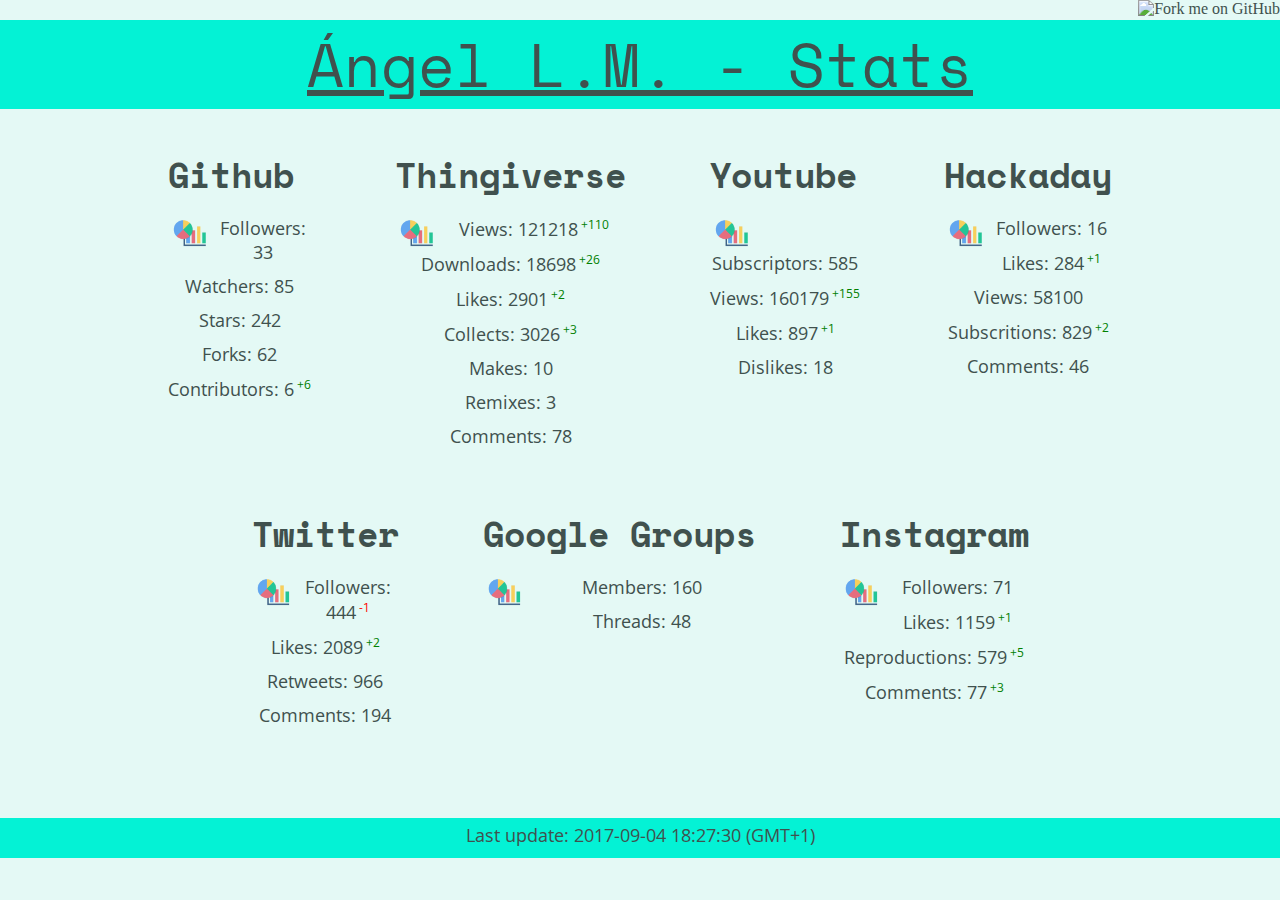
==== index.html @ 2581a7d5 "Automatic commit date +%Y-%m-%d_%H:%M:%S)" ====
<!doctype html>
<html lang="en">
<head>
  <title>Ángel L.M. - Stats</title>
  <link rel="stylesheet" type="text/css" href="css/style.css">
  <meta charset="utf-8">
</head>
<body>

<a href="https://github.com/AngelLM/StatsWebsite"><img style="position: absolute; top: 0; right: 0; border: 0;" src="https://camo.githubusercontent.com/38ef81f8aca64bb9a64448d0d70f1308ef5341ab/68747470733a2f2f73332e616d617a6f6e6177732e636f6d2f6769746875622f726962626f6e732f666f726b6d655f72696768745f6461726b626c75655f3132313632312e706e67" alt="Fork me on GitHub" data-canonical-src="https://s3.amazonaws.com/github/ribbons/forkme_right_darkblue_121621.png"></a>
<div class="wrapper">
<p id = "title">Ángel L.M. - Stats</p>
    <div id="column_container">
        <div id="GithubSection" class="StatSection">
          <div class="header">
            <h1>Github</h1>
            <a href="githubChart.html"><img src="doc/chart-icon.png" height="35px" style="float:left"></img></a>
          </div>
          <p id="GHfollowers" class="counter">Followers: 33 </p>
          <p id="GHwatchers" class="counter">Watchers: 85 </p>
          <p id="GHStars" class="counter">Stars: 242 </p>
          <p id="GHforks" class="counter">Forks: 62 </p>
          <p id="GHcontributors" class="counter">Contributors: 6<sup class="diffpos"> +6</sup></p>
        </div>
        <div id="ThingiverseSection" class="StatSection">
          <div class="header">
            <h1>Thingiverse</h1>
            <a href="thingiverseChart.html"><img src="doc/chart-icon.png" height="35px" style="float:left"></img></a>
          </div>
          <p id= "TVviews" class="counter">Views: 121218<sup class="diffpos"> +110</sup></p>
          <p id= "TVdownloads" class="counter">Downloads: 18698<sup class="diffpos"> +26</sup></p>
          <p id= "TVlikes" class="counter">Likes: 2901<sup class="diffpos"> +2</sup></p>
          <p id= "TVcollects" class="counter">Collects: 3026<sup class="diffpos"> +3</sup></p>
          <p id= "TVmakes" class="counter">Makes: 10 </p>
          <p id= "TVremixes" class="counter">Remixes: 3 </p>
          <p id= "TVcomments" class="counter">Comments: 78 </p>
        </div>
        <div id="YoutubeSection" class="StatSection">
          <div class="header">
            <h1>Youtube</h1>
            <a href="youtubeChart.html"><img src="doc/chart-icon.png" height="35px" style="float:left"></img></a>
          </div>
          <p id= "YTSubscriptors" class="counter">Subscriptors: 585 </p>
          <p id= "YTviews" class="counter">Views: 160179<sup class="diffpos"> +155</sup></p>
          <p id= "YTlikes" class="counter">Likes: 897<sup class="diffpos"> +1</sup></p>
          <p id= "YTdislikes" class="counter">Dislikes: 18 </p>
        </div>
        <div id="HackadaySection" class="StatSection">
          <div class="header">
            <h1>Hackaday</h1>
            <a href="hackadayChart.html"><img src="doc/chart-icon.png" height="35px" style="float:left"></img></a>
          </div>
          <p id= "HDfollowers" class="counter">Followers: 16 </p>
          <p id= "HDlikes" class="counter">Likes: 284<sup class="diffpos"> +1</sup></p>
          <p id= "HDviews" class="counter">Views: 58100 </p>
          <p id= "HDSubscritions" class="counter">Subscritions: 829<sup class="diffpos"> +2</sup></p>
          <p id= "HDcomments" class="counter">Comments: 46 </p>
        </div>
        <div id="TwitterSection" class="StatSection">
          <div class="header">
            <h1>Twitter</h1>
            <a href="twitterChart.html"><img src="doc/chart-icon.png" height="35px" style="float:left"></img></a>
          </div>
          <p id= "TWfollowers" class="counter">Followers: 444<sup class="diffneg"> -1</sup></p>
          <p id= "TWlikes" class="counter">Likes: 2089<sup class="diffpos"> +2</sup></p>
          <p id= "TWretweets" class="counter">Retweets: 966 </p>
          <p id= "TWcomments" class="counter">Comments: 194 </p>
        </div>
        <div id="GoogleGroupsSection" class="StatSection">
          <div class="header">
            <h1>Google Groups</h1>
            <a href="googlegroupsChart.html"><img src="doc/chart-icon.png" height="35px" style="float:left"></img></a>
          </div>
          <p id= "GGmembers" class="counter">Members: 160 </p>
          <p id= "GGthreads" class="counter">Threads: 48 </p>
        </div>
        <div id="InstagramSection" class="StatSection">
          <div class="header">
            <h1>Instagram</h1>
            <a href="instagramChart.html"><img src="doc/chart-icon.png" height="35px" style="float:left"></img></a>
          </div>
          <p id= "IGfollowers" class="counter">Followers: 71 </p>
          <p id= "IGlikes" class="counter">Likes: 1159<sup class="diffpos"> +1</sup></p>
          <p id= "IGreproductions" class="counter">Reproductions: 579<sup class="diffpos"> +5</sup></p>
          <p id= "IGcomments" class="counter">Comments: 77<sup class="diffpos"> +3</sup></p>
        </div>
  </div>
  <div class="footer">
  <p id="Footer_Text">Last update: 2017-09-04 18:27:30 (GMT+1)</p>
  </div>
</body>
</html>
---- css/style.css ----
@import url(https://fonts.googleapis.com/css?family=Space+Mono);
@import url(https://fonts.googleapis.com/css?family=Open+Sans);

*{
	margin: 0;
}

#title{
	font-family: 'Space Mono',serif;
  margin: 20px 0px 0px 0px;
	text-align: center;
	font-size: 60px;
	height: auto;
	background: #04f2d5;
	text-decoration: underline;
}

#title a{
	text-decoration: none;
}

a{
		color:#40514e;
}

#subtitle a{
	text-decoration: none;
}

html, body{
 height: 98.5%;
	background:#e4f9f5;
	color:#40514e;
}

.StatSection{
  margin: 30px 30px 0px 30px;
  padding: 10px;
  height: 300px;
  width: auto;
	display: block;
	display: inline-table;
}

#autoSections{
	float: left;
  margin: 30px 0px 10px 0px;
  padding: 10px;
  height: auto;
  width: 100%;
}

.wrapper{
	min-height: 100%;
	height: auto !important;
	height: 100%;
	margin: 0 auto -4em;
}

.footer{
	position: relative;
 	height: 30px;
 	padding:5px;
 	clear: both;
 	background: #04f2d5;
 	text-align: center;
 	color: #e4f9f5;
}
.footer a{
  color: #e4f9f5;
}

#central_section{
	margin: 0px 0px 50px 0px;
  padding:20px;
 	color: #e4f9f5;
	margin: 0 auto;
  max-width: 800px;

}

h1{
	margin: 0px 0px 15px 0px;
	text-align: left;
	font-family: 'Space Mono',serif;
	font-size: 35px;
}

h1 a{
	text-decoration: none;
}

h2{
	margin: 0px 0px 15px 0px;
	text-align: center;
	font-family: 'Space Mono',serif;
	color:#40514e;
  font-size: 35px;

}

h2 a{
	text-decoration: none;
}

p{
	margin: 0px 0px 10px 0px;
	text-align: center;
	font-family: 'Open Sans',serif;
	color:#40514e;
	font-size: 18px;
}

p a{
	text-decoration: none;
}

#column_container {
	float: center;
  width: 90%;
  margin: 0 auto;
	text-align: center;
}

#Footer_Text{
	color: #40514e;
}

.diffpos{
	color:green;
	font-size: 12px;
}

.diffneg{
	color:red;
	font-size: 12px;
}
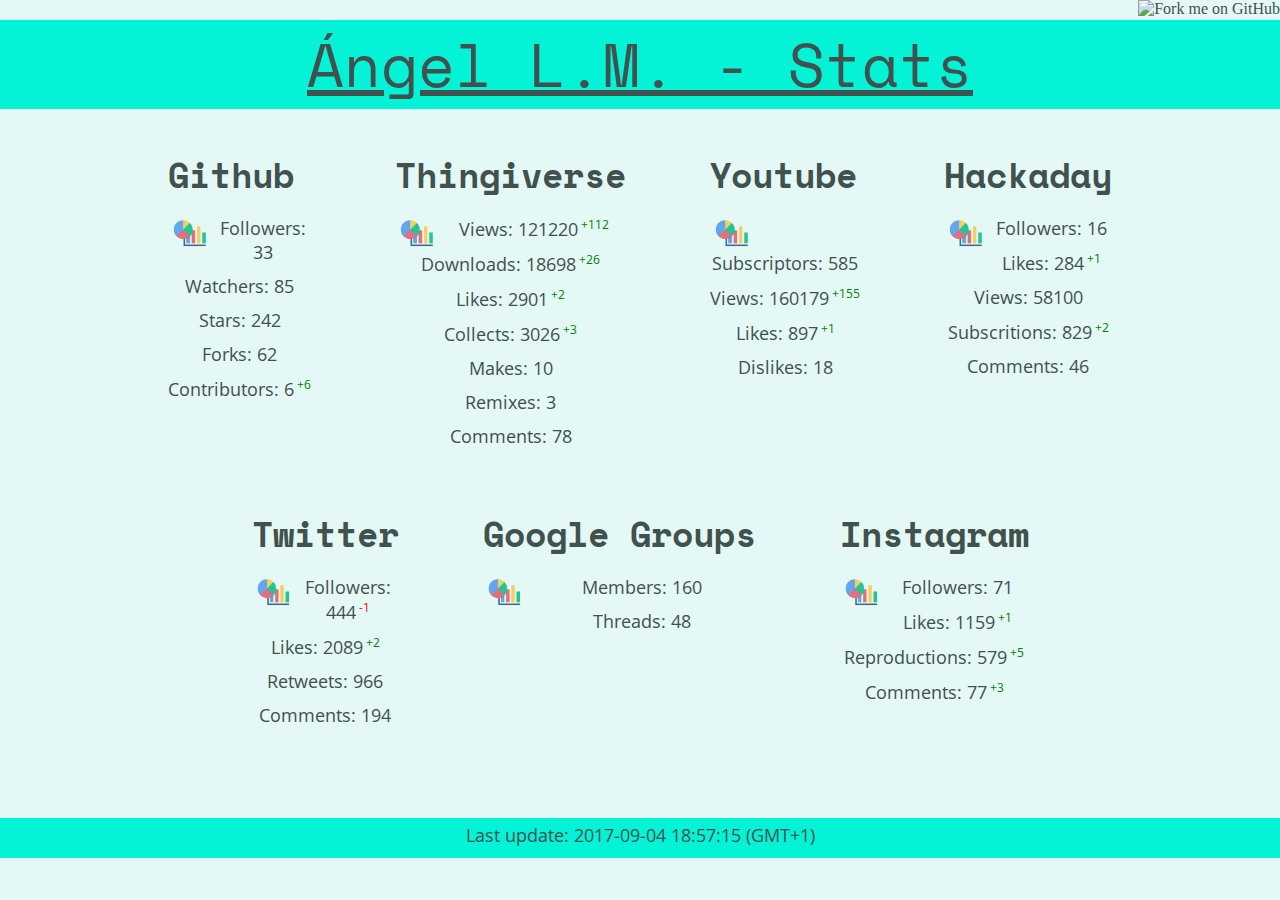
==== commit 19829f69: "Automatic commit date +%Y-%m-%d_%H:%M:%S)" ====
--- a/index.html
+++ b/index.html
@@ -27,7 +27,7 @@
             <h1>Thingiverse</h1>
             <a href="thingiverseChart.html"><img src="doc/chart-icon.png" height="35px" style="float:left"></img></a>
           </div>
-          <p id= "TVviews" class="counter">Views: 121218<sup class="diffpos"> +110</sup></p>
+          <p id= "TVviews" class="counter">Views: 121220<sup class="diffpos"> +112</sup></p>
           <p id= "TVdownloads" class="counter">Downloads: 18698<sup class="diffpos"> +26</sup></p>
           <p id= "TVlikes" class="counter">Likes: 2901<sup class="diffpos"> +2</sup></p>
           <p id= "TVcollects" class="counter">Collects: 3026<sup class="diffpos"> +3</sup></p>
@@ -86,7 +86,7 @@
         </div>
   </div>
   <div class="footer">
-  <p id="Footer_Text">Last update: 2017-09-04 18:27:30 (GMT+1)</p>
+  <p id="Footer_Text">Last update: 2017-09-04 18:57:15 (GMT+1)</p>
   </div>
 </body>
 </html>
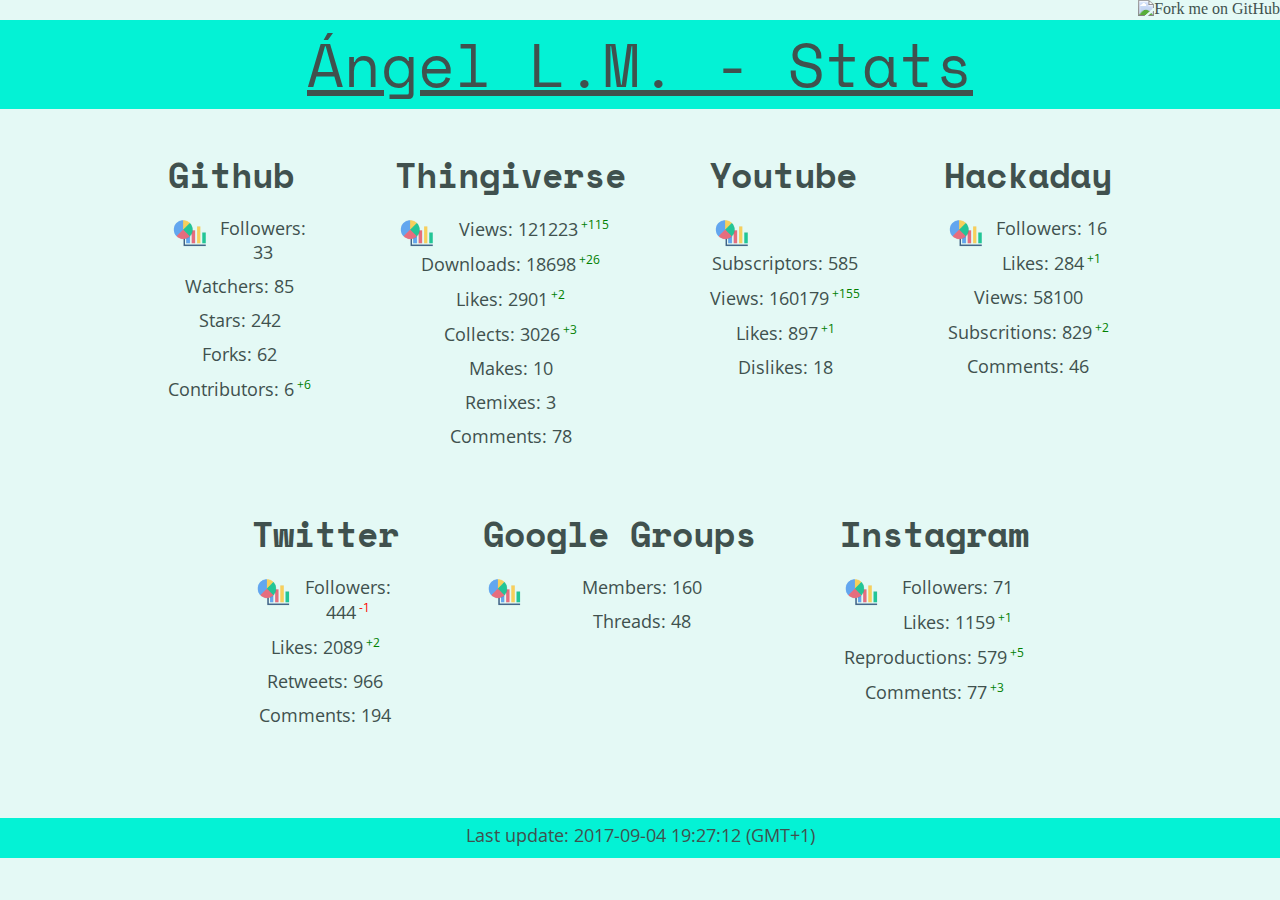
==== commit 55a55a3f: "Automatic commit date +%Y-%m-%d_%H:%M:%S)" ====
--- a/index.html
+++ b/index.html
@@ -27,7 +27,7 @@
             <h1>Thingiverse</h1>
             <a href="thingiverseChart.html"><img src="doc/chart-icon.png" height="35px" style="float:left"></img></a>
           </div>
-          <p id= "TVviews" class="counter">Views: 121220<sup class="diffpos"> +112</sup></p>
+          <p id= "TVviews" class="counter">Views: 121223<sup class="diffpos"> +115</sup></p>
           <p id= "TVdownloads" class="counter">Downloads: 18698<sup class="diffpos"> +26</sup></p>
           <p id= "TVlikes" class="counter">Likes: 2901<sup class="diffpos"> +2</sup></p>
           <p id= "TVcollects" class="counter">Collects: 3026<sup class="diffpos"> +3</sup></p>
@@ -86,7 +86,7 @@
         </div>
   </div>
   <div class="footer">
-  <p id="Footer_Text">Last update: 2017-09-04 18:57:15 (GMT+1)</p>
+  <p id="Footer_Text">Last update: 2017-09-04 19:27:12 (GMT+1)</p>
   </div>
 </body>
 </html>
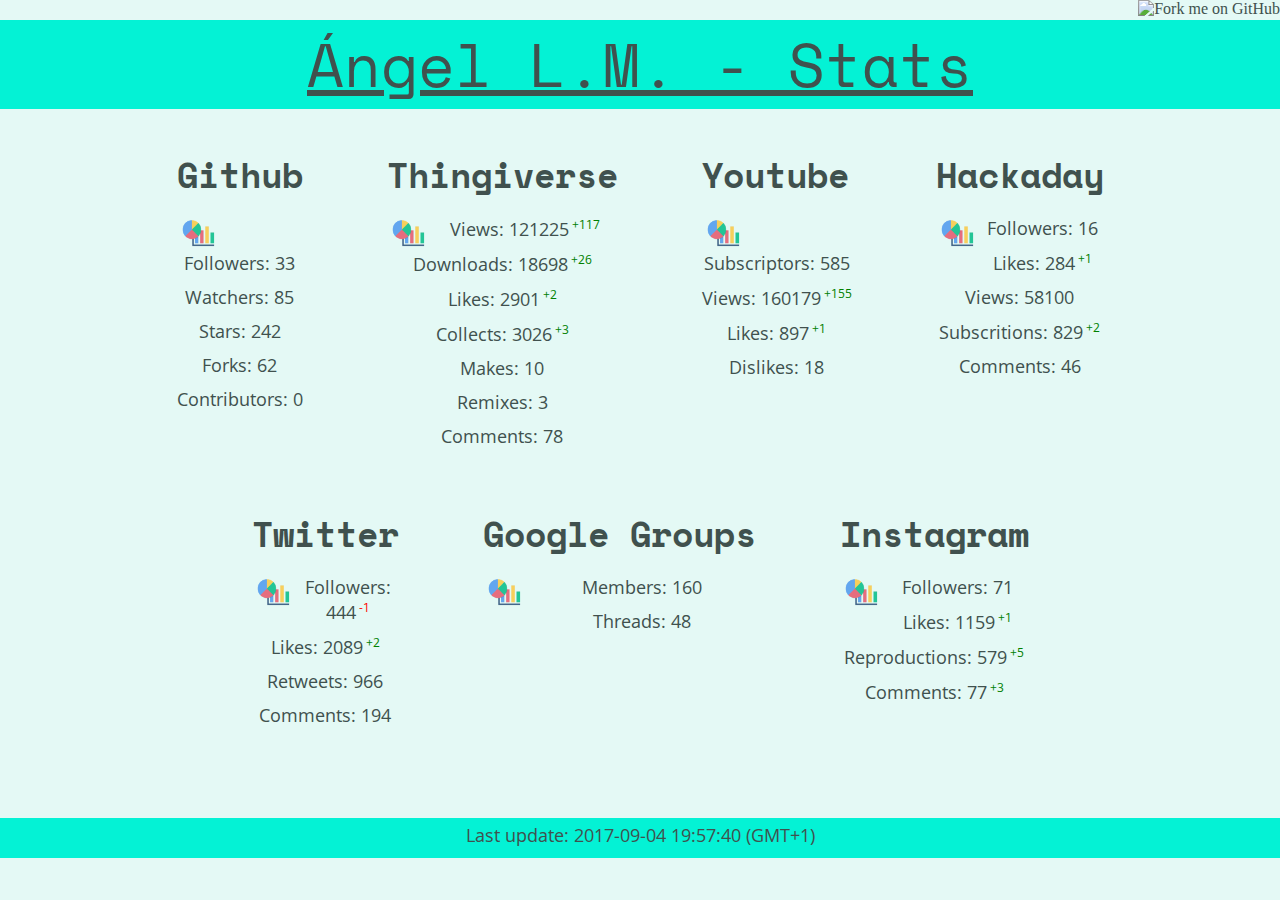
==== commit 2c1d36e5: "Automatic commit date +%Y-%m-%d_%H:%M:%S)" ====
--- a/index.html
+++ b/index.html
@@ -20,14 +20,14 @@
           <p id="GHwatchers" class="counter">Watchers: 85 </p>
           <p id="GHStars" class="counter">Stars: 242 </p>
           <p id="GHforks" class="counter">Forks: 62 </p>
-          <p id="GHcontributors" class="counter">Contributors: 6<sup class="diffpos"> +6</sup></p>
+          <p id="GHcontributors" class="counter">Contributors: 0 </p>
         </div>
         <div id="ThingiverseSection" class="StatSection">
           <div class="header">
             <h1>Thingiverse</h1>
             <a href="thingiverseChart.html"><img src="doc/chart-icon.png" height="35px" style="float:left"></img></a>
           </div>
-          <p id= "TVviews" class="counter">Views: 121223<sup class="diffpos"> +115</sup></p>
+          <p id= "TVviews" class="counter">Views: 121225<sup class="diffpos"> +117</sup></p>
           <p id= "TVdownloads" class="counter">Downloads: 18698<sup class="diffpos"> +26</sup></p>
           <p id= "TVlikes" class="counter">Likes: 2901<sup class="diffpos"> +2</sup></p>
           <p id= "TVcollects" class="counter">Collects: 3026<sup class="diffpos"> +3</sup></p>
@@ -86,7 +86,7 @@
         </div>
   </div>
   <div class="footer">
-  <p id="Footer_Text">Last update: 2017-09-04 19:27:12 (GMT+1)</p>
+  <p id="Footer_Text">Last update: 2017-09-04 19:57:40 (GMT+1)</p>
   </div>
 </body>
 </html>
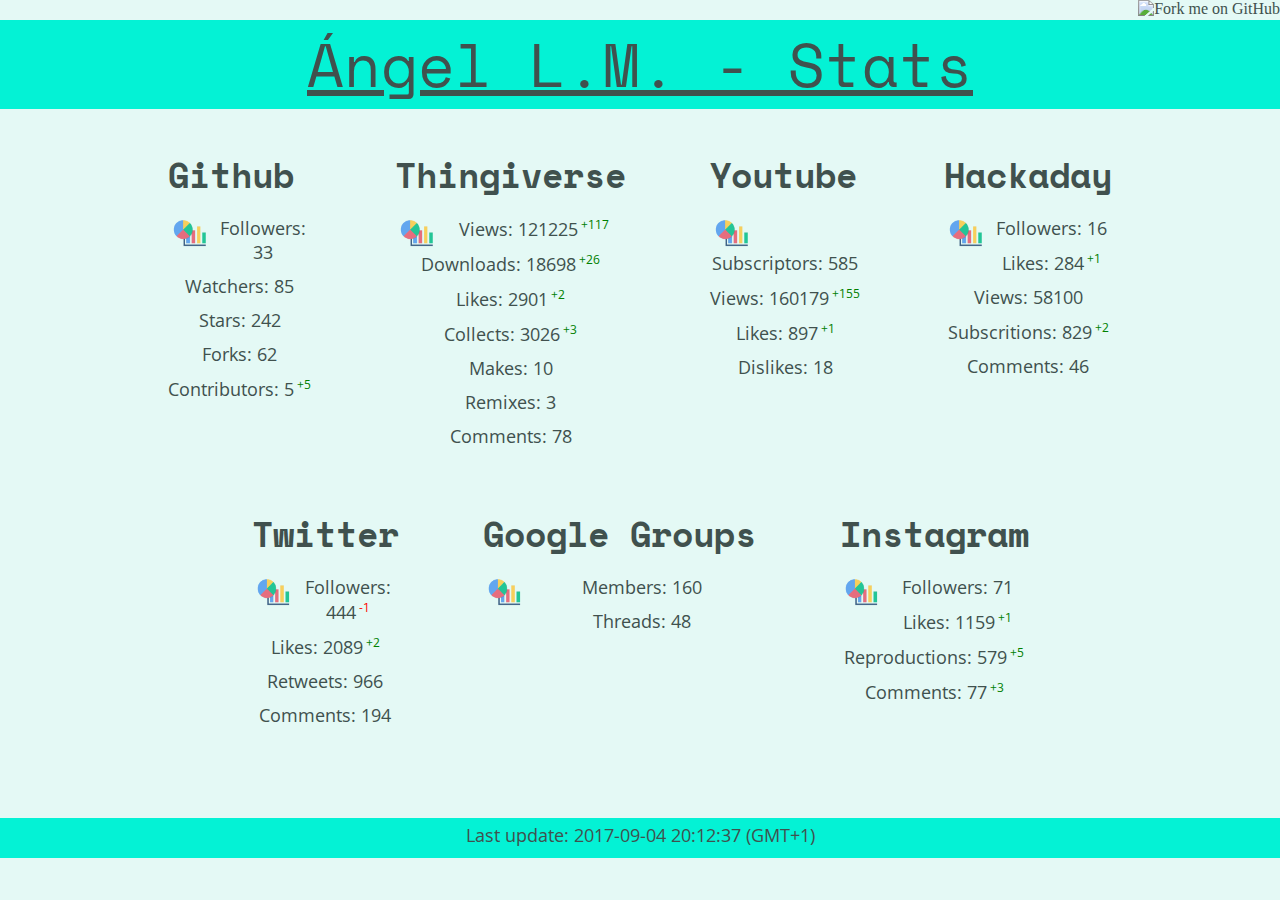
==== commit 5dfdd581: "Automatic commit date +%Y-%m-%d_%H:%M:%S)" ====
--- a/index.html
+++ b/index.html
@@ -20,7 +20,7 @@
           <p id="GHwatchers" class="counter">Watchers: 85 </p>
           <p id="GHStars" class="counter">Stars: 242 </p>
           <p id="GHforks" class="counter">Forks: 62 </p>
-          <p id="GHcontributors" class="counter">Contributors: 0 </p>
+          <p id="GHcontributors" class="counter">Contributors: 5<sup class="diffpos"> +5</sup></p>
         </div>
         <div id="ThingiverseSection" class="StatSection">
           <div class="header">
@@ -86,7 +86,7 @@
         </div>
   </div>
   <div class="footer">
-  <p id="Footer_Text">Last update: 2017-09-04 19:57:40 (GMT+1)</p>
+  <p id="Footer_Text">Last update: 2017-09-04 20:12:37 (GMT+1)</p>
   </div>
 </body>
 </html>
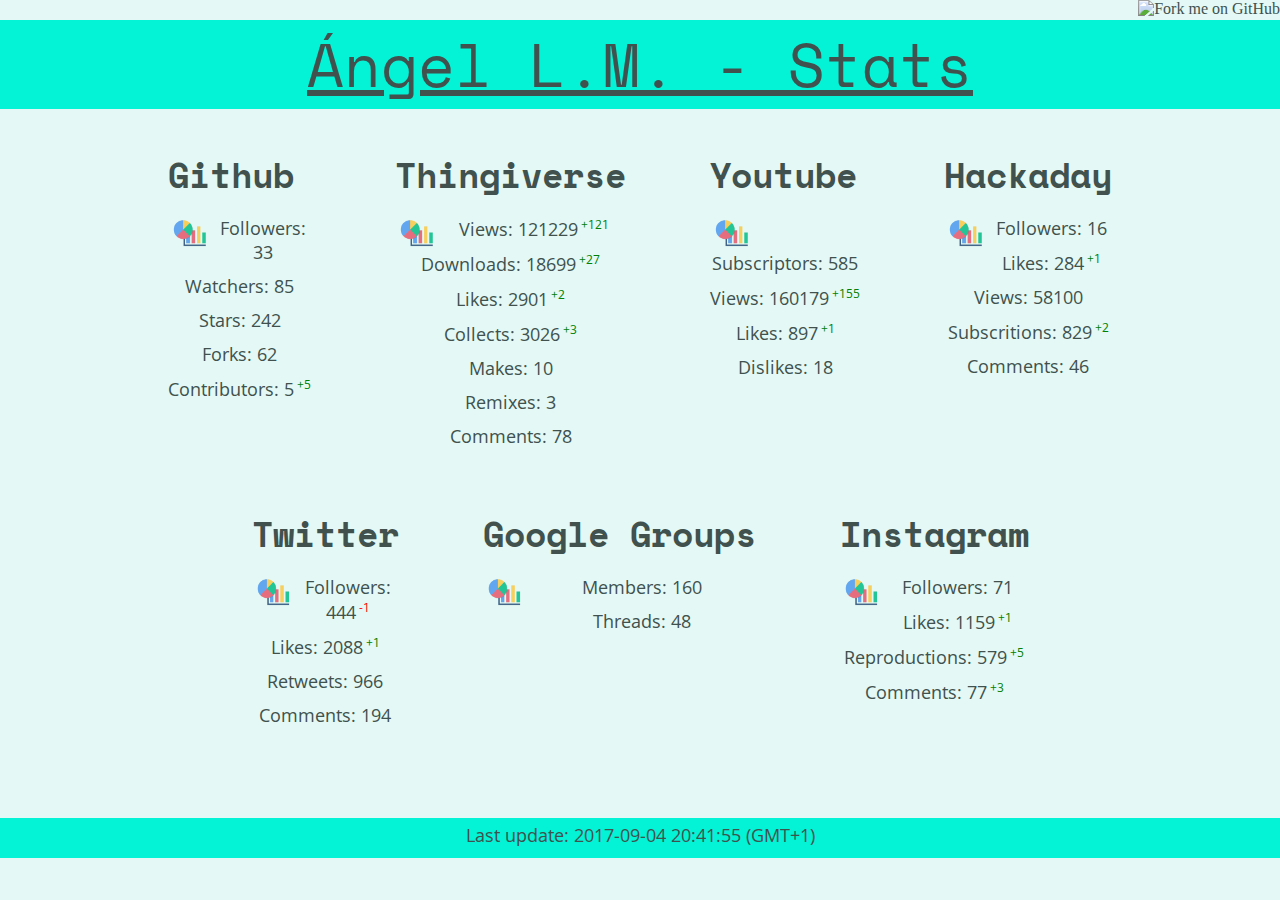
==== commit 07921669: "Automatic commit date +%Y-%m-%d_%H:%M:%S)" ====
--- a/index.html
+++ b/index.html
@@ -27,8 +27,8 @@
             <h1>Thingiverse</h1>
             <a href="thingiverseChart.html"><img src="doc/chart-icon.png" height="35px" style="float:left"></img></a>
           </div>
-          <p id= "TVviews" class="counter">Views: 121225<sup class="diffpos"> +117</sup></p>
-          <p id= "TVdownloads" class="counter">Downloads: 18698<sup class="diffpos"> +26</sup></p>
+          <p id= "TVviews" class="counter">Views: 121229<sup class="diffpos"> +121</sup></p>
+          <p id= "TVdownloads" class="counter">Downloads: 18699<sup class="diffpos"> +27</sup></p>
           <p id= "TVlikes" class="counter">Likes: 2901<sup class="diffpos"> +2</sup></p>
           <p id= "TVcollects" class="counter">Collects: 3026<sup class="diffpos"> +3</sup></p>
           <p id= "TVmakes" class="counter">Makes: 10 </p>
@@ -62,7 +62,7 @@
             <a href="twitterChart.html"><img src="doc/chart-icon.png" height="35px" style="float:left"></img></a>
           </div>
           <p id= "TWfollowers" class="counter">Followers: 444<sup class="diffneg"> -1</sup></p>
-          <p id= "TWlikes" class="counter">Likes: 2089<sup class="diffpos"> +2</sup></p>
+          <p id= "TWlikes" class="counter">Likes: 2088<sup class="diffpos"> +1</sup></p>
           <p id= "TWretweets" class="counter">Retweets: 966 </p>
           <p id= "TWcomments" class="counter">Comments: 194 </p>
         </div>
@@ -86,7 +86,7 @@
         </div>
   </div>
   <div class="footer">
-  <p id="Footer_Text">Last update: 2017-09-04 20:12:37 (GMT+1)</p>
+  <p id="Footer_Text">Last update: 2017-09-04 20:41:55 (GMT+1)</p>
   </div>
 </body>
 </html>
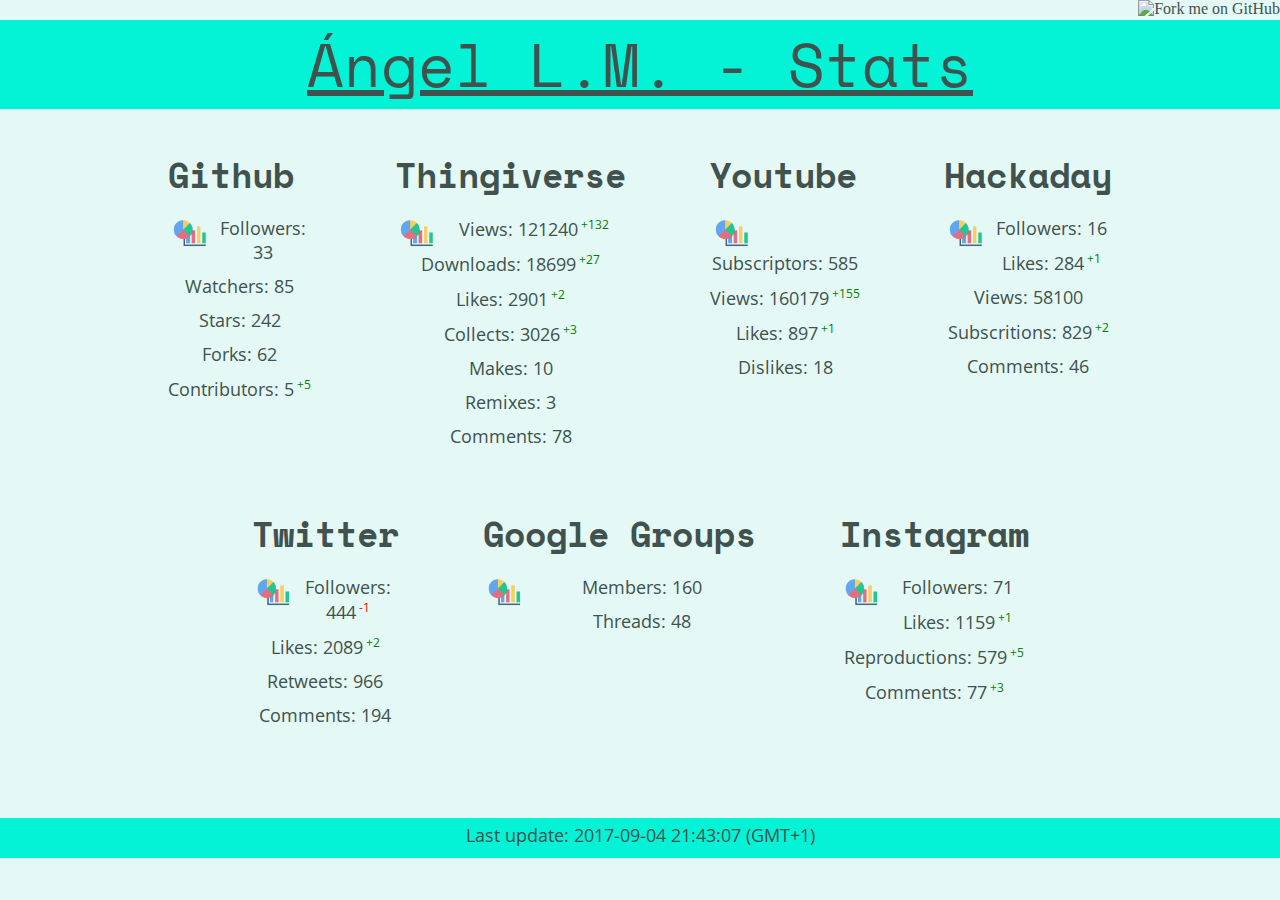
==== commit 1ae4655b: "Automatic commit date +%Y-%m-%d_%H:%M:%S)" ====
--- a/index.html
+++ b/index.html
@@ -27,7 +27,7 @@
             <h1>Thingiverse</h1>
             <a href="thingiverseChart.html"><img src="doc/chart-icon.png" height="35px" style="float:left"></img></a>
           </div>
-          <p id= "TVviews" class="counter">Views: 121229<sup class="diffpos"> +121</sup></p>
+          <p id= "TVviews" class="counter">Views: 121240<sup class="diffpos"> +132</sup></p>
           <p id= "TVdownloads" class="counter">Downloads: 18699<sup class="diffpos"> +27</sup></p>
           <p id= "TVlikes" class="counter">Likes: 2901<sup class="diffpos"> +2</sup></p>
           <p id= "TVcollects" class="counter">Collects: 3026<sup class="diffpos"> +3</sup></p>
@@ -62,7 +62,7 @@
             <a href="twitterChart.html"><img src="doc/chart-icon.png" height="35px" style="float:left"></img></a>
           </div>
           <p id= "TWfollowers" class="counter">Followers: 444<sup class="diffneg"> -1</sup></p>
-          <p id= "TWlikes" class="counter">Likes: 2088<sup class="diffpos"> +1</sup></p>
+          <p id= "TWlikes" class="counter">Likes: 2089<sup class="diffpos"> +2</sup></p>
           <p id= "TWretweets" class="counter">Retweets: 966 </p>
           <p id= "TWcomments" class="counter">Comments: 194 </p>
         </div>
@@ -86,7 +86,7 @@
         </div>
   </div>
   <div class="footer">
-  <p id="Footer_Text">Last update: 2017-09-04 20:41:55 (GMT+1)</p>
+  <p id="Footer_Text">Last update: 2017-09-04 21:43:07 (GMT+1)</p>
   </div>
 </body>
 </html>
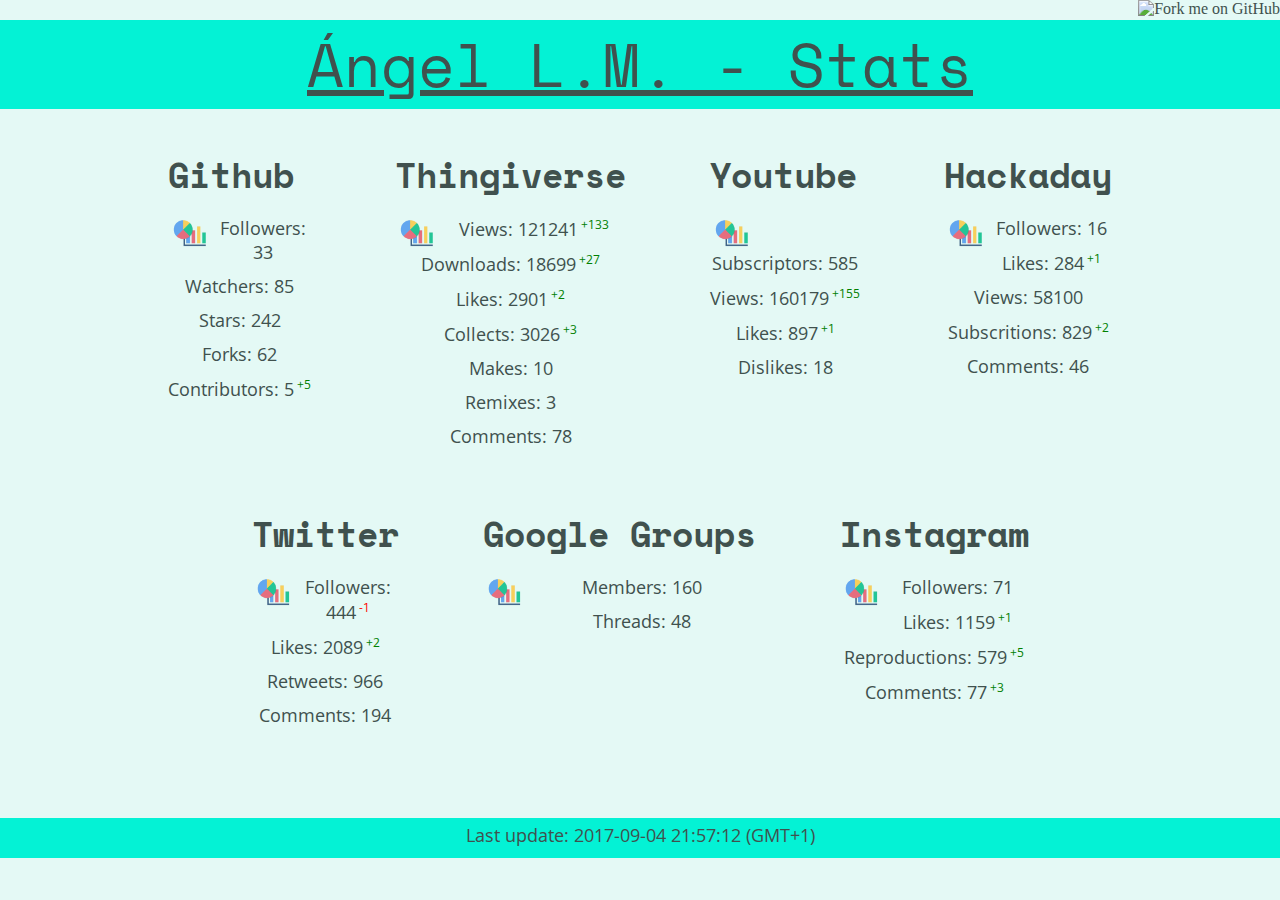
==== commit a0f138f7: "Automatic commit date +%Y-%m-%d_%H:%M:%S)" ====
--- a/index.html
+++ b/index.html
@@ -27,7 +27,7 @@
             <h1>Thingiverse</h1>
             <a href="thingiverseChart.html"><img src="doc/chart-icon.png" height="35px" style="float:left"></img></a>
           </div>
-          <p id= "TVviews" class="counter">Views: 121240<sup class="diffpos"> +132</sup></p>
+          <p id= "TVviews" class="counter">Views: 121241<sup class="diffpos"> +133</sup></p>
           <p id= "TVdownloads" class="counter">Downloads: 18699<sup class="diffpos"> +27</sup></p>
           <p id= "TVlikes" class="counter">Likes: 2901<sup class="diffpos"> +2</sup></p>
           <p id= "TVcollects" class="counter">Collects: 3026<sup class="diffpos"> +3</sup></p>
@@ -86,7 +86,7 @@
         </div>
   </div>
   <div class="footer">
-  <p id="Footer_Text">Last update: 2017-09-04 21:43:07 (GMT+1)</p>
+  <p id="Footer_Text">Last update: 2017-09-04 21:57:12 (GMT+1)</p>
   </div>
 </body>
 </html>
